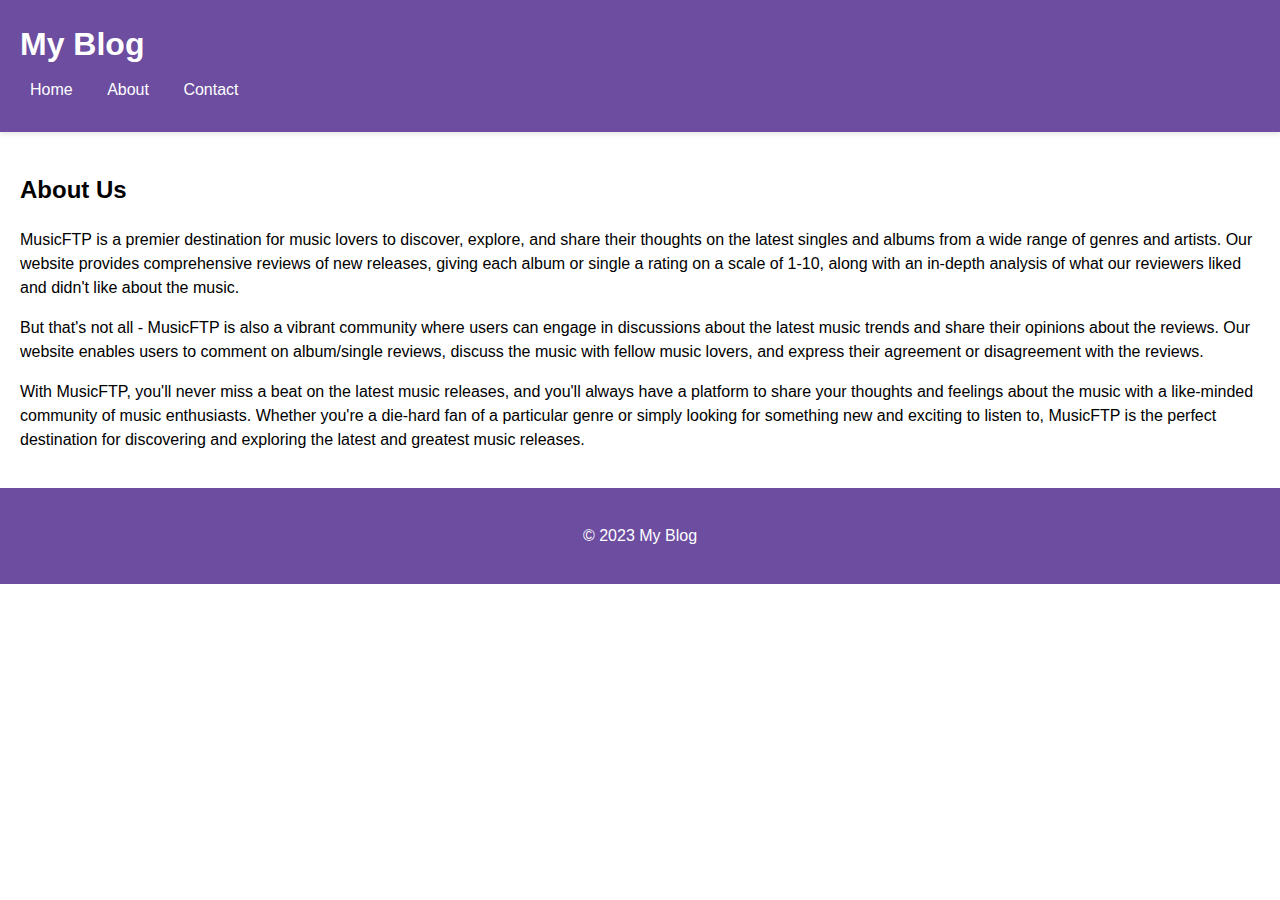
==== about.html @ ba54cd5d "Add files via upload" ====
<!DOCTYPE html>
<html>
  <head>
    <meta charset="UTF-8">
    <title>About Us - My Blog</title>
    <link rel="stylesheet" type="text/css" href="style.css">
  </head>
  <body>
    <header>
      <h1>My Blog</h1>
      <nav>
        <ul>
          <li><a href="index.html">Home</a></li>
          <li><a href="about.html">About</a></li>
          <li><a href="contact.html">Contact</a></li>
        </ul>
      </nav>
    </header>
    <main>
      <h2>About Us</h2>
      <p>MusicFTP is a premier destination for music lovers to discover, explore, and share their thoughts on the latest singles and albums from a wide range of genres and artists. Our website provides comprehensive reviews of new releases, giving each album or single a rating on a scale of 1-10, along with an in-depth analysis of what our reviewers liked and didn't like about the music.</p>
      <p>But that's not all - MusicFTP is also a vibrant community where users can engage in discussions about the latest music trends and share their opinions about the reviews. Our website enables users to comment on album/single reviews, discuss the music with fellow music lovers, and express their agreement or disagreement with the reviews.</p>
      <p>With MusicFTP, you'll never miss a beat on the latest music releases, and you'll always have a platform to share your thoughts and feelings about the music with a like-minded community of music enthusiasts. Whether you're a die-hard fan of a particular genre or simply looking for something new and exciting to listen to, MusicFTP is the perfect destination for discovering and exploring the latest and greatest music releases.</p>
    </main>
    <footer>
      <p>&copy; 2023 My Blog</p>
    </footer>
  </body>
</html>
---- style.css ----
* {
    box-sizing: border-box;
  }
  
  body {
    margin: 0;
    padding: 0;
    font-family: Arial, sans-serif;
    font-size: 16px;
    line-height: 1.5;
    background-color: #fff;
  }
  
  header {
    background-color: #6c4d9f;
    padding: 20px;
    box-shadow: 0 2px 5px rgba(0, 0, 0, 0.1);
  }
  
  h1 {
    margin: 0;
    font-size: 32px;
    font-weight: bold;
    color: #fff;
  }
  
  nav ul {
    margin: 0;
    padding: 0;
    list-style: none;
  }
  
  nav ul li {
    display: inline-block;
    margin-right: 10px;
  }
  
  nav ul li:last-child {
    margin-right: 0;
  }
  
  nav ul li a {
    display: block;
    padding: 10px;
    text-decoration: none;
    color: #fff;
    border-radius: 5px;
  }
  
  nav ul li a:hover {
    background-color: #5b408c;
  }
  
  main {
    padding: 20px;
  }
  
  .post {
    margin-bottom: 20px;
    padding: 20px;
    background-color: #fff;
    box-shadow: 0 2px 5px rgba(0, 0, 0, 0.1);
  }
  
  .post-title {
    margin: 0 0 10px 0;
    font-size: 24px;
    font-weight: bold;
    color: #6c4d9f;
  }
  
  .post-title a {
    text-decoration: none;
    color: #6c4d9f;
  }
  
  .post-meta {
    margin: 0 0 10px 0;
    font-size: 14px;
    color: #999;
  }
  
  .post-content {
    margin: 0 0 10px 0;
    font-size: 16px;
    color: #333;
  }
  
  .read-more {
    display: inline-block;
    padding: 10px;
    background-color: #3c8b3c;
    color: #fff;
    text-decoration: none;
    border-radius: 5px;
  }
  
  .read-more:hover {
    background-color: #2e632e;
  }
  
  footer {
    background-color: #6c4d9f;
    padding: 20px;
    text-align: center;
    color: #fff;
  }
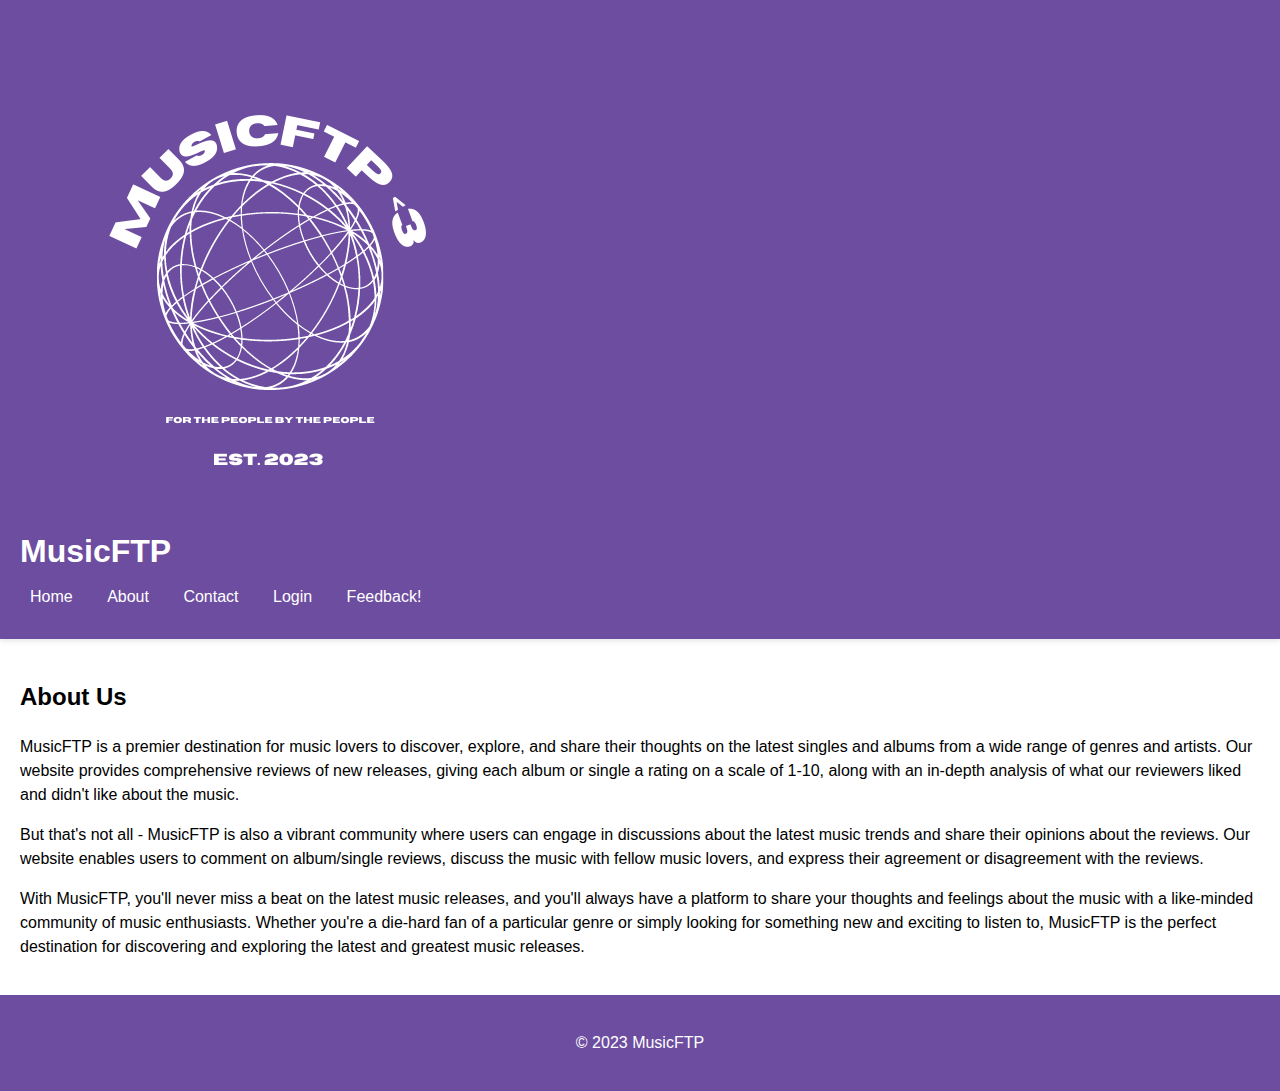
==== commit 1909d2c1: "Add files via upload" ====
--- a/about.html
+++ b/about.html
@@ -2,17 +2,21 @@
 <html>
   <head>
     <meta charset="UTF-8">
-    <title>About Us - My Blog</title>
+    <title>About Us - MusicFTP</title>
     <link rel="stylesheet" type="text/css" href="style.css">
   </head>
   <body>
     <header>
-      <h1>My Blog</h1>
+      <div class="logo">
+        <a href="index.html"><img src="Assets/musicftp 3.png"></a>
+      <h1>MusicFTP</h1>
       <nav>
         <ul>
           <li><a href="index.html">Home</a></li>
           <li><a href="about.html">About</a></li>
           <li><a href="contact.html">Contact</a></li>
+          <li><a href="login.html">Login</a></li>
+          <li><a href="feedback.html">Feedback!</a></li>
         </ul>
       </nav>
     </header>
@@ -23,7 +27,7 @@
       <p>With MusicFTP, you'll never miss a beat on the latest music releases, and you'll always have a platform to share your thoughts and feelings about the music with a like-minded community of music enthusiasts. Whether you're a die-hard fan of a particular genre or simply looking for something new and exciting to listen to, MusicFTP is the perfect destination for discovering and exploring the latest and greatest music releases.</p>
     </main>
     <footer>
-      <p>&copy; 2023 My Blog</p>
+      <p>&copy; 2023 MusicFTP</p>
     </footer>
   </body>
 </html>
--- a/style.css
+++ b/style.css
@@ -105,4 +105,4 @@
     text-align: center;
     color: #fff;
   }
-  +  
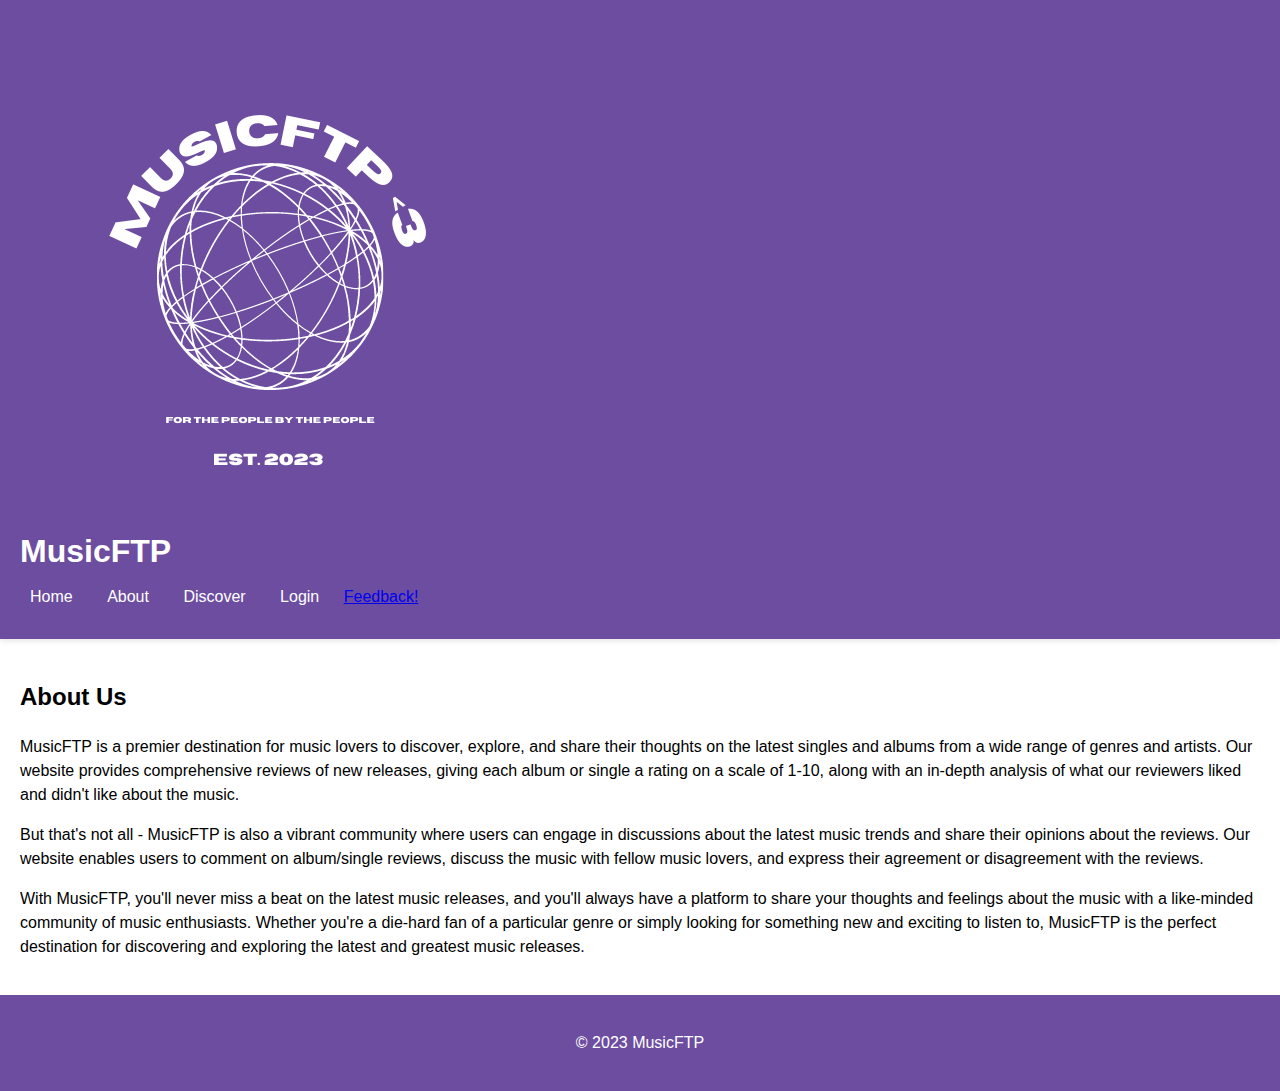
==== commit 3e7750b6: "Add files via upload" ====
--- a/about.html
+++ b/about.html
@@ -12,11 +12,11 @@
       <h1>MusicFTP</h1>
       <nav>
         <ul>
-          <li><a href="index.html">Home</a></li>
+          <li><a href="HomeP.html">Home</a></li>
           <li><a href="about.html">About</a></li>
-          <li><a href="contact.html">Contact</a></li>
-          <li><a href="login.html">Login</a></li>
-          <li><a href="feedback.html">Feedback!</a></li>
+					<li><a href="discover.html">Discover</a></li>
+				<li><a href="login.html">Login</a></li>
+				<a href="feedback.html">Feedback!</a>
         </ul>
       </nav>
     </header>
